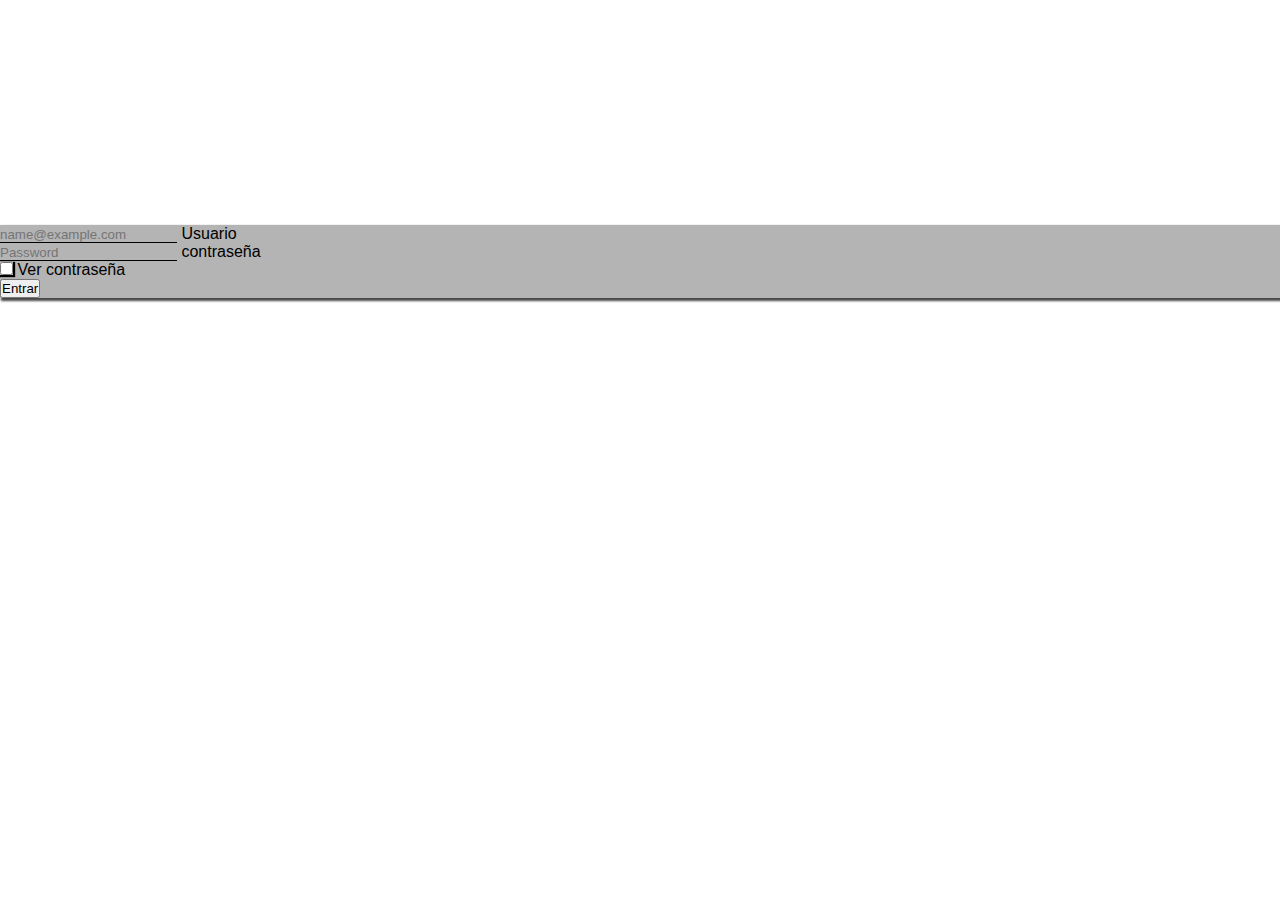
==== login.html @ a4e2cc61 "V 1" ====
<!DOCTYPE html>
<html lang="es">
<head>
    <meta charset="UTF-8">
    <meta name="viewport" content="width=device-width, initial-scale=1.0">
    <link href="https://cdn.jsdelivr.net/npm/bootstrap@5.3.2/dist/css/bootstrap.min.css" rel="stylesheet" integrity="sha384-T3c6CoIi6uLrA9TneNEoa7RxnatzjcDSCmG1MXxSR1GAsXEV/Dwwykc2MPK8M2HN" crossorigin="anonymous">
    <link rel="stylesheet" href="assets/css/styles.css">
    <title>Login</title>
</head>
<body id="login">
<div class="container">
    <div class="row">
        <div class="col-3"></div>
        <div class="col-lg-5 sm-12">
        <form class="form-login p-5 rounded">
            <div class="form-floating mb-3">
                <input type="text" class="form-control" placeholder="name@example.com" id="username" required>
                <label for="floatingInput">Usuario</label>
            </div>
            <div class="form-floating">
                <input type="password" class="form-control" placeholder="Password" id="password" required>
                <label for="floatingPassword">contraseña</label>
            </div>
            <div class="mb-3 mt-3 form-check">
                <input type="checkbox" class="form-check-input" id="visible">
                <label class="form-check-label text-white" for="exampleCheck1">Ver contraseña</label>
            </div>
            <div class="d-grid gap-2">
                <button type="submit" class="btn btn-dark" id="submit">Entrar</button>
            </div>
        </form>
        </div>
    </div>
</div>

    
<script src="assets/js/login.js"></script>
<script src="https://cdn.jsdelivr.net/npm/bootstrap@5.3.2/dist/js/bootstrap.bundle.min.js" integrity="sha384-C6RzsynM9kWDrMNeT87bh95OGNyZPhcTNXj1NW7RuBCsyN/o0jlpcV8Qyq46cDfL" crossorigin="anonymous"></script>
</body>
</html>
---- assets/css/styles.css ----
* {
    margin: 0;
    padding: 0;
    box-sizing: border-box;
    font-family: sans-serif;
}

.box {
    width: 18rem;
    position: relative;
    overflow: hidden;
}

.box:hover img {
    transform: scale(1.09);
}

.box img {
    width: 100%;
    min-width: 18rem;
    transition: all .5s;
    cursor: pointer;
}

.content {
    background-color: rgba(0,0,0, .7);
    position: absolute;
    top: -100%;
    left: 0;
    text-align:justify ;
    height: 100%;
    color: #FFF;
    transition: all .5s;
}

.content h3 {
    text-align: center;
    font-size: 20px;
    border-bottom: 1px solid #808080;
    padding: 10px 10px;
}

.content p {
    padding: 10px 10px 5px 10px;
    border-bottom: 1px solid #808080;
}

.reserva {
    background-color: transparent;
    color: #fff;
    font-size: 8px;
    padding: 5px 0 10px 80px;
    position: absolute;
    bottom: -100%;
    transition: all .5s;
}

.reserva i {
    margin: 0 10px;
    cursor: pointer;
    transition: all .5s;
}

.reserva i:hover {
    color: #00acee;
}

.box:hover .reserva {
    bottom: 0;
}

.box:hover .content {
    top: 0;
}

/* .......index......... */

.nav-link:hover{
    background-color: #fff;
    color: #000;
    border-radius: 5px;
}

.dropdown{
    text-decoration: none;
    color: #fff;
}

.nav-link{color: #fff;}

.active{
    text-decoration: underline;
    text-underline-offset: 8px;
}

.d-flex{margin-left: auto;}

.footer{
    height: auto;
    padding: 50px;
    color: #fff;
}

.footer li{
    display: flex;
    font-size: 0.9rem;
    color: #e9e9e9;
}

.ajust-carousel{width: 100%;}

/* ........login......... */

.form-login{
    margin-top: 25vh;
    background-color: #b4b4b4;
    box-shadow: 2px 2px 2px 1px rgba(0, 0, 0, 0.712);
}

.form-login input{
    border: none;
    background: transparent;
    box-shadow: 0px 1px 0px 0px #000;
}

.form-login input:focus{
    border: none;
    background: transparent;
    box-shadow: 0px 2px 0px 0px #000;
}

.form-check input{
    border: none;
    color: #fff;
    box-shadow: 1px 1px 1px 1px #000;
}

.form-check input:focus{
    background: #000;
    color: #fff;
}

/* .......reserva........ */

.reserva-img{
    padding: 10px 10px 10px 0;
}

.reserva-img img{
    border-radius: 10px;
    box-shadow: 3px 4px 6px rgba(0,0,0,.7);
    width: 600px;
    height: auto;
}

.pagos img{width: 600px;}

.pagos{justify-content: center;}

hr{
    display: block;
    margin-top: 0.5em;
    margin-bottom: 0.5em;
    margin-left: auto;
    margin-right: auto;
    border-width: 5px;
    width: 50%;
    color: #00acee;
}

/* ........event-free........ */

.card{
    height: 150px;
    cursor: pointer;
}
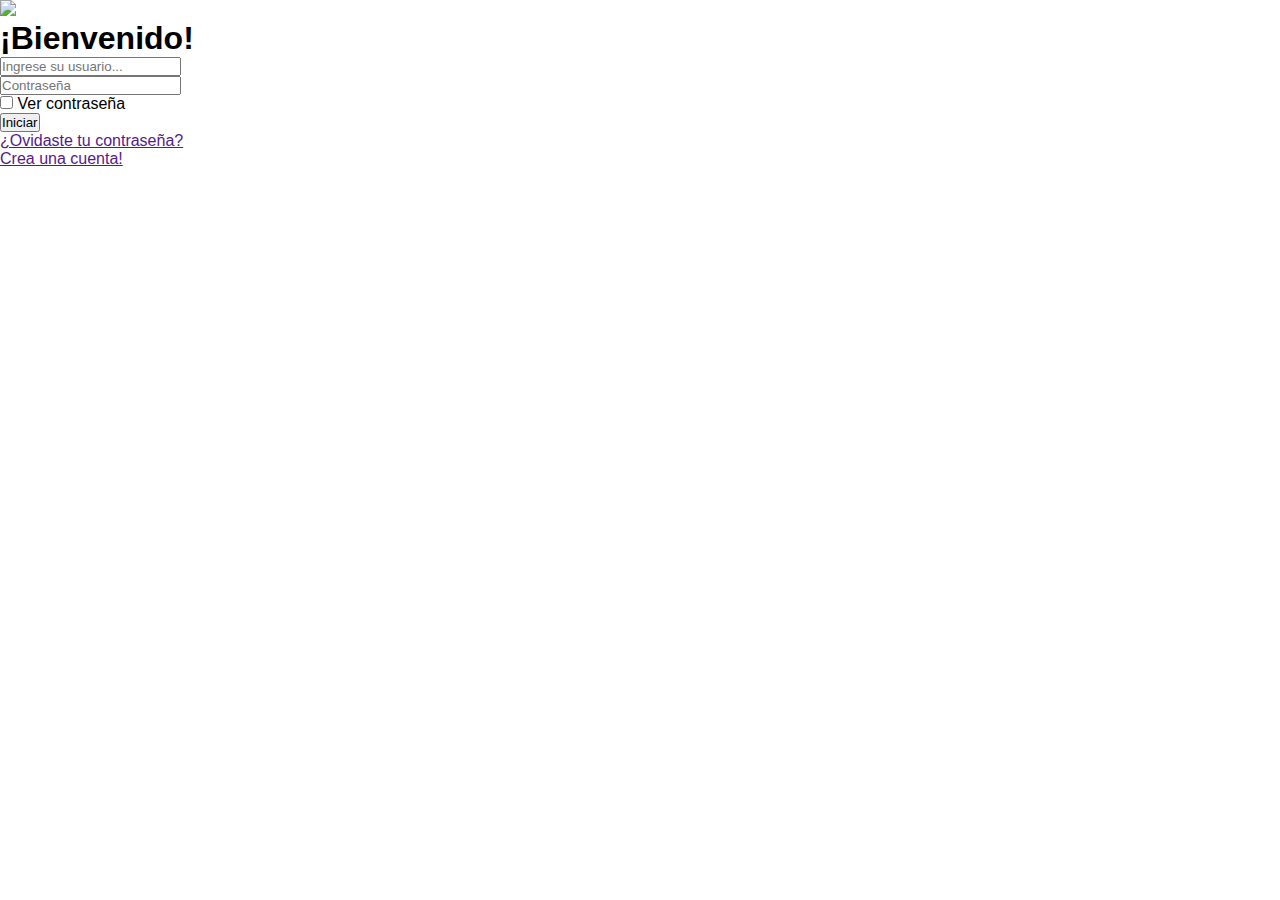
==== commit 5b5db0b6: "login-contacto" ====
--- a/login.html
+++ b/login.html
@@ -9,10 +9,67 @@
 </head>
 <body id="login">
 <div class="container">
+
+<div class="row justify-content-center">
+
+<div class="col-xl-10 col-lg-12 col-md-9">
+
+<div class="card o-hidden border-0 shadow-lg my-5">
+    <div class="card-body p-0">
     <div class="row">
+        <img src="Assets/img/grupo16.jpeg" class="col-lg-6 d-none d-lg-block">
+        <div class="col-lg-6">
+            <div class="p-5">
+                <div id="alertContainer" class="top-0 end-0" style="z-index: 11">
+                
+                </div>
+                <div class="text-center">
+                    <h1 class="h4 text-gray-900 mb-4">¡Bienvenido!</h1>
+                </div>
+                <form class="user">
+                    <div class="form-group">
+                        <input type="email" class="form-control form-control-user"
+                            placeholder="Ingrese su usuario..." name="login" id="username" required>
+                    </div>
+                    <div class="form-group mt-3">
+                        <input type="password" class="form-control form-control-user" placeholder="Contraseña" id="password" name="clave" required>
+                    </div>
+                    <div class="form-group mt-3">
+                        <div class="custom-control custom-checkbox small">
+                            <input type="checkbox" class="custom-control-input" id="visible">
+                            <label class="custom-control-label" for="customCheck">Ver contraseña
+                            </label>
+                        </div>
+                    </div>
+                    <div class="d-grid gap-2 mt-3">
+                        <button class="btn btn-dark" id="submit" type="submit">Iniciar</button>
+                    </div>
+                </form>
+                <div class="text-center mt-3">
+                    <a class="small text-secondary" href="">¿Ovidaste tu contraseña?</a>
+                </div>
+                <div class="text-center">
+                    <a class="small text-secondary" href="">Crea una cuenta!</a>
+                </div>
+            </div>
+        </div>
+    </div>
+    </div>
+</div>
+
+</div>
+
+</div>
+
+
+
+    <!-- <div class="row">
         <div class="col-3"></div>
         <div class="col-lg-5 sm-12">
         <form class="form-login p-5 rounded">
+            <div id="alertContainer" class="top-0 end-0 p-3" style="z-index: 11">
+                
+            </div>
             <div class="form-floating mb-3">
                 <input type="text" class="form-control" placeholder="name@example.com" id="username" required>
                 <label for="floatingInput">Usuario</label>
@@ -30,7 +87,7 @@
             </div>
         </form>
         </div>
-    </div>
+    </div> -->
 </div>
 
     
--- a/assets/css/styles.css
+++ b/assets/css/styles.css
@@ -170,7 +170,7 @@
 
 /* ........event-free........ */
 
-.card{
+.card-free{
     height: 150px;
     cursor: pointer;
-}+}
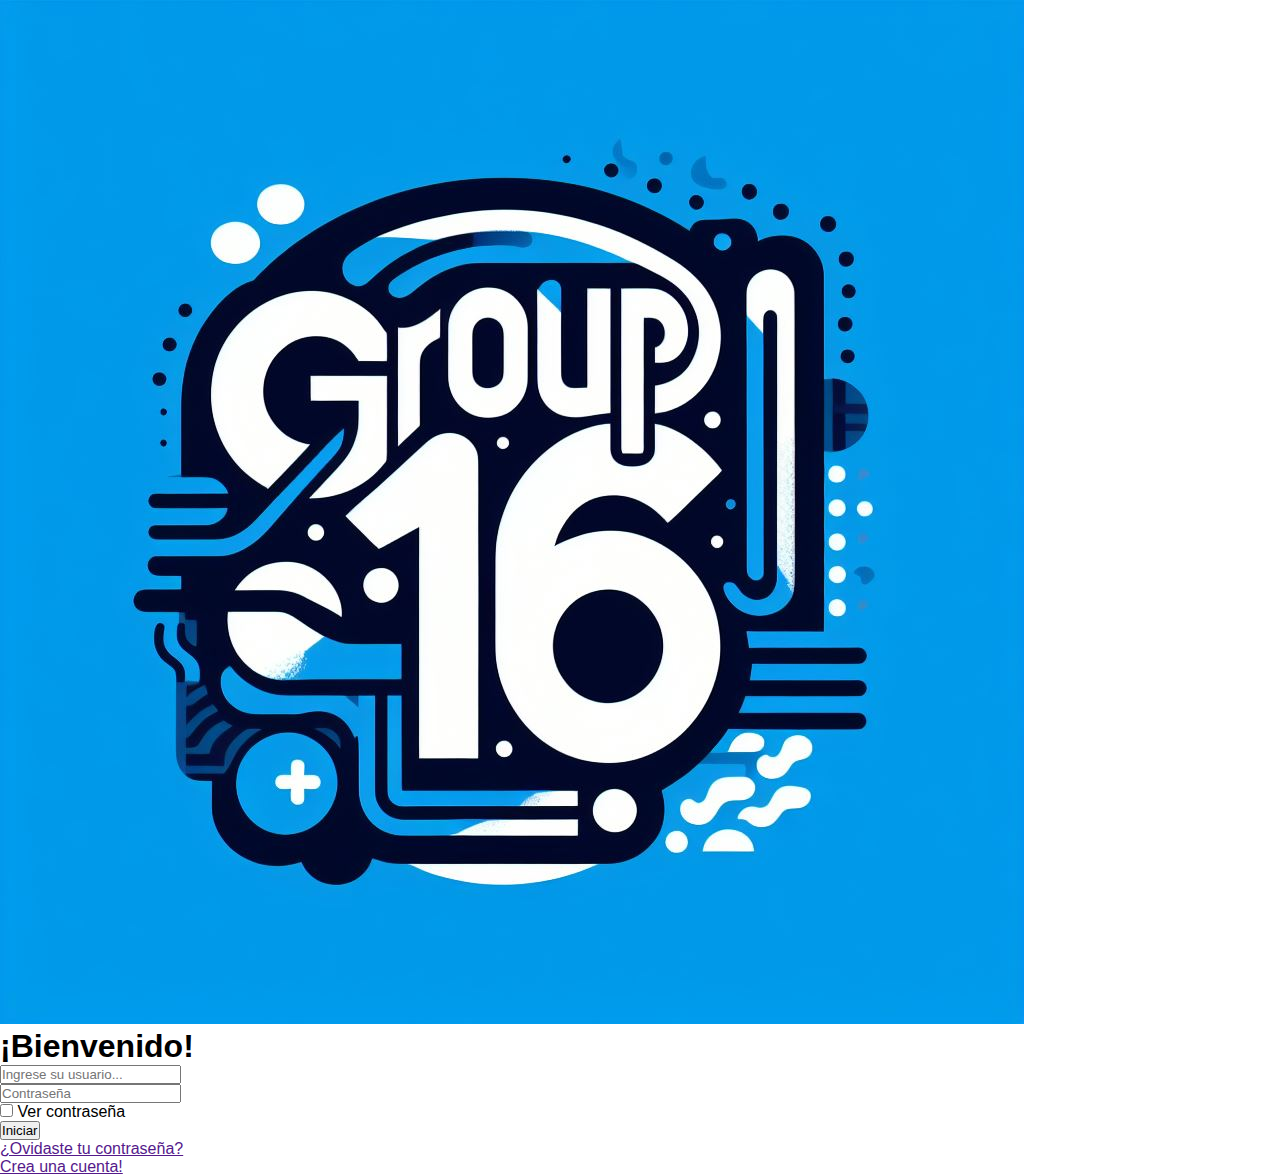
==== commit 8c3bbaca: "Actualización de direccionamientos locales" ====
--- a/login.html
+++ b/login.html
@@ -17,7 +17,7 @@
 <div class="card o-hidden border-0 shadow-lg my-5">
     <div class="card-body p-0">
     <div class="row">
-        <img src="Assets/img/grupo16.jpeg" class="col-lg-6 d-none d-lg-block">
+        <img src="assets/img/grupo16.jpeg" class="col-lg-6 d-none d-lg-block">
         <div class="col-lg-6">
             <div class="p-5">
                 <div id="alertContainer" class="top-0 end-0" style="z-index: 11">
